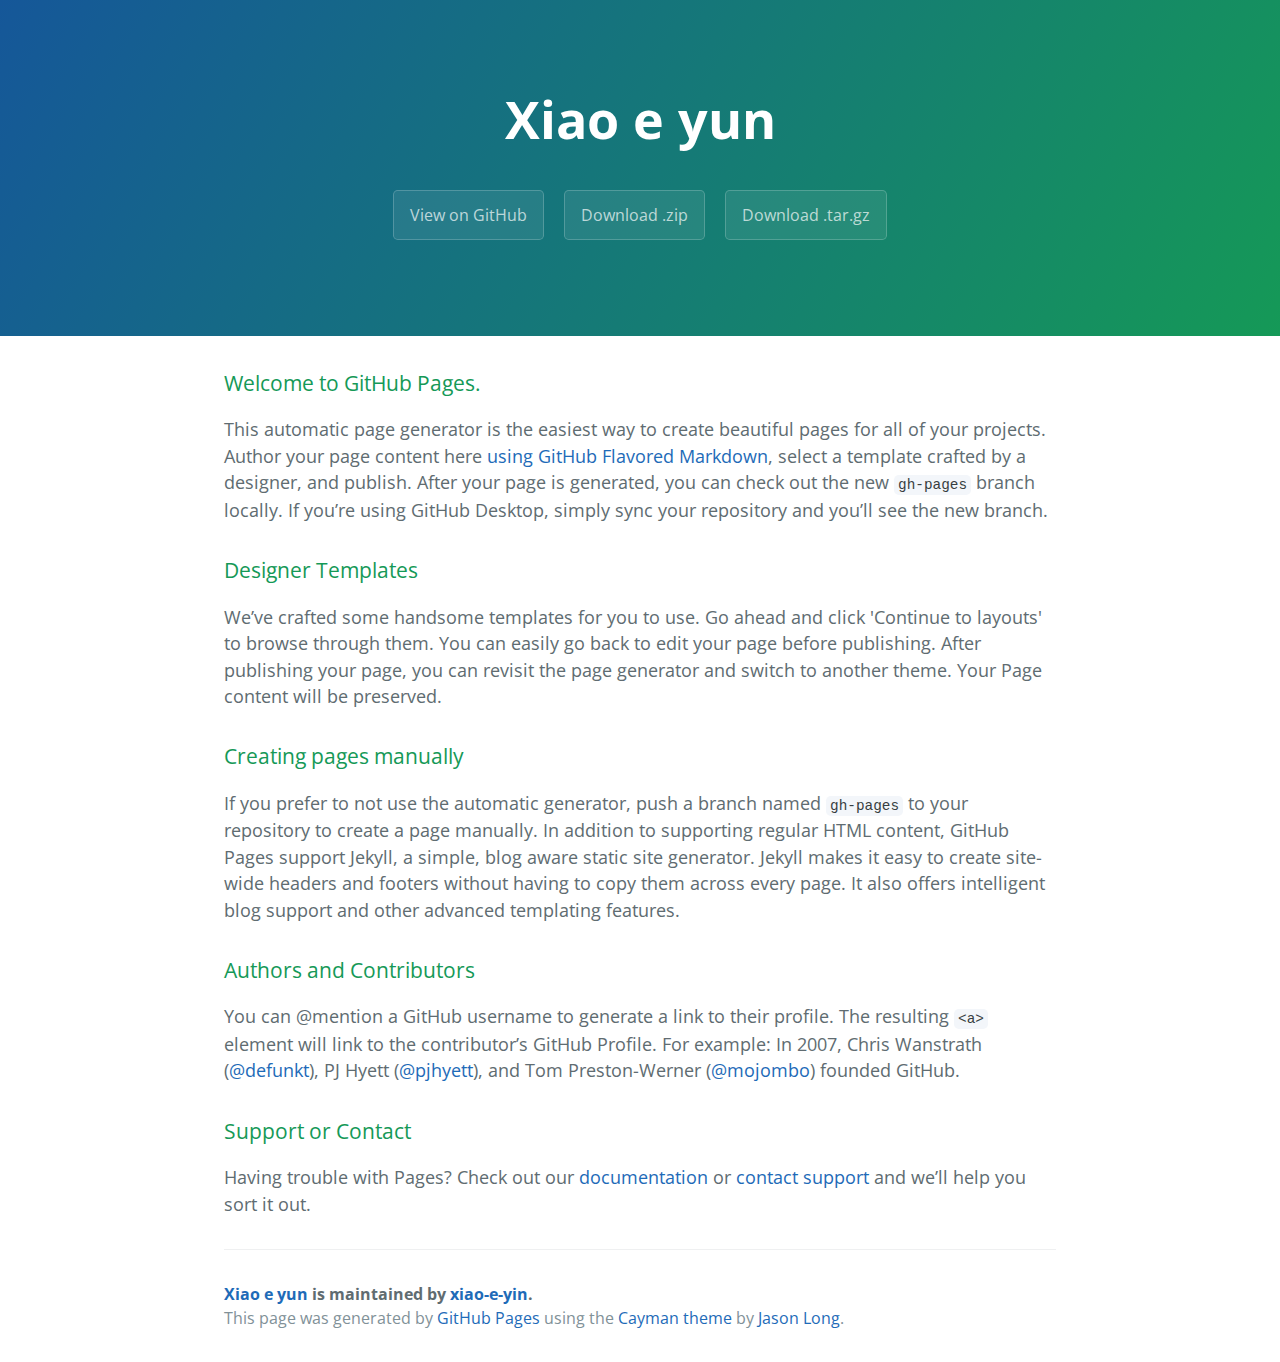
==== index.html @ 3297ed21 "Create master branch via GitHub" ====
<!DOCTYPE html>
<html lang="en-us">
  <head>
    <meta charset="UTF-8">
    <title>Xiao e yun by xiao-e-yin</title>
    <meta name="viewport" content="width=device-width, initial-scale=1">
    <link rel="stylesheet" type="text/css" href="stylesheets/normalize.css" media="screen">
    <link href='https://fonts.googleapis.com/css?family=Open+Sans:400,700' rel='stylesheet' type='text/css'>
    <link rel="stylesheet" type="text/css" href="stylesheets/stylesheet.css" media="screen">
    <link rel="stylesheet" type="text/css" href="stylesheets/github-light.css" media="screen">
  </head>
  <body>
    <section class="page-header">
      <h1 class="project-name">Xiao e yun</h1>
      <h2 class="project-tagline"></h2>
      <a href="https://github.com/xiao-e-yin/xiao_e_yun" class="btn">View on GitHub</a>
      <a href="https://github.com/xiao-e-yin/xiao_e_yun/zipball/master" class="btn">Download .zip</a>
      <a href="https://github.com/xiao-e-yin/xiao_e_yun/tarball/master" class="btn">Download .tar.gz</a>
    </section>

    <section class="main-content">
      <h3>
<a id="welcome-to-github-pages" class="anchor" href="#welcome-to-github-pages" aria-hidden="true"><span aria-hidden="true" class="octicon octicon-link"></span></a>Welcome to GitHub Pages.</h3>
<p>This automatic page generator is the easiest way to create beautiful pages for all of your projects. Author your page content here <a href="https://guides.github.com/features/mastering-markdown/">using GitHub Flavored Markdown</a>, select a template crafted by a designer, and publish. After your page is generated, you can check out the new <code>gh-pages</code> branch locally. If you’re using GitHub Desktop, simply sync your repository and you’ll see the new branch.</p>
<h3>
<a id="designer-templates" class="anchor" href="#designer-templates" aria-hidden="true"><span aria-hidden="true" class="octicon octicon-link"></span></a>Designer Templates</h3>
<p>We’ve crafted some handsome templates for you to use. Go ahead and click 'Continue to layouts' to browse through them. You can easily go back to edit your page before publishing. After publishing your page, you can revisit the page generator and switch to another theme. Your Page content will be preserved.</p>
<h3>
<a id="creating-pages-manually" class="anchor" href="#creating-pages-manually" aria-hidden="true"><span aria-hidden="true" class="octicon octicon-link"></span></a>Creating pages manually</h3>
<p>If you prefer to not use the automatic generator, push a branch named <code>gh-pages</code> to your repository to create a page manually. In addition to supporting regular HTML content, GitHub Pages support Jekyll, a simple, blog aware static site generator. Jekyll makes it easy to create site-wide headers and footers without having to copy them across every page. It also offers intelligent blog support and other advanced templating features.</p>
<h3>
<a id="authors-and-contributors" class="anchor" href="#authors-and-contributors" aria-hidden="true"><span aria-hidden="true" class="octicon octicon-link"></span></a>Authors and Contributors</h3>
<p>You can @mention a GitHub username to generate a link to their profile. The resulting <code>&lt;a&gt;</code> element will link to the contributor’s GitHub Profile. For example: In 2007, Chris Wanstrath (<a class="user-mention" data-hovercard-type="user" data-hovercard-url="/users/defunkt/hovercard" data-octo-click="hovercard-link-click" data-octo-dimensions="link_type:self" href="https://github.com/defunkt">@defunkt</a>), PJ Hyett (<a class="user-mention" data-hovercard-type="user" data-hovercard-url="/users/pjhyett/hovercard" data-octo-click="hovercard-link-click" data-octo-dimensions="link_type:self" href="https://github.com/pjhyett">@pjhyett</a>), and Tom Preston-Werner (<a class="user-mention" data-hovercard-type="user" data-hovercard-url="/users/mojombo/hovercard" data-octo-click="hovercard-link-click" data-octo-dimensions="link_type:self" href="https://github.com/mojombo">@mojombo</a>) founded GitHub.</p>
<h3>
<a id="support-or-contact" class="anchor" href="#support-or-contact" aria-hidden="true"><span aria-hidden="true" class="octicon octicon-link"></span></a>Support or Contact</h3>
<p>Having trouble with Pages? Check out our <a href="https://help.github.com/pages">documentation</a> or <a href="https://github.com/contact">contact support</a> and we’ll help you sort it out.</p>

      <footer class="site-footer">
        <span class="site-footer-owner"><a href="https://github.com/xiao-e-yin/xiao_e_yun">Xiao e yun</a> is maintained by <a href="https://github.com/xiao-e-yin">xiao-e-yin</a>.</span>

        <span class="site-footer-credits">This page was generated by <a href="https://pages.github.com">GitHub Pages</a> using the <a href="https://github.com/jasonlong/cayman-theme">Cayman theme</a> by <a href="https://twitter.com/jasonlong">Jason Long</a>.</span>
      </footer>

    </section>

  
  </body>
</html>
---- stylesheets/stylesheet.css ----
* {
  box-sizing: border-box; }

body {
  padding: 0;
  margin: 0;
  font-family: "Open Sans", "Helvetica Neue", Helvetica, Arial, sans-serif;
  font-size: 16px;
  line-height: 1.5;
  color: #606c71; }

a {
  color: #1e6bb8;
  text-decoration: none; }
  a:hover {
    text-decoration: underline; }

.btn {
  display: inline-block;
  margin-bottom: 1rem;
  color: rgba(255, 255, 255, 0.7);
  background-color: rgba(255, 255, 255, 0.08);
  border-color: rgba(255, 255, 255, 0.2);
  border-style: solid;
  border-width: 1px;
  border-radius: 0.3rem;
  transition: color 0.2s, background-color 0.2s, border-color 0.2s; }
  .btn + .btn {
    margin-left: 1rem; }

.btn:hover {
  color: rgba(255, 255, 255, 0.8);
  text-decoration: none;
  background-color: rgba(255, 255, 255, 0.2);
  border-color: rgba(255, 255, 255, 0.3); }

@media screen and (min-width: 64em) {
  .btn {
    padding: 0.75rem 1rem; } }

@media screen and (min-width: 42em) and (max-width: 64em) {
  .btn {
    padding: 0.6rem 0.9rem;
    font-size: 0.9rem; } }

@media screen and (max-width: 42em) {
  .btn {
    display: block;
    width: 100%;
    padding: 0.75rem;
    font-size: 0.9rem; }
    .btn + .btn {
      margin-top: 1rem;
      margin-left: 0; } }

.page-header {
  color: #fff;
  text-align: center;
  background-color: #159957;
  background-image: linear-gradient(120deg, #155799, #159957); }

@media screen and (min-width: 64em) {
  .page-header {
    padding: 5rem 6rem; } }

@media screen and (min-width: 42em) and (max-width: 64em) {
  .page-header {
    padding: 3rem 4rem; } }

@media screen and (max-width: 42em) {
  .page-header {
    padding: 2rem 1rem; } }

.project-name {
  margin-top: 0;
  margin-bottom: 0.1rem; }

@media screen and (min-width: 64em) {
  .project-name {
    font-size: 3.25rem; } }

@media screen and (min-width: 42em) and (max-width: 64em) {
  .project-name {
    font-size: 2.25rem; } }

@media screen and (max-width: 42em) {
  .project-name {
    font-size: 1.75rem; } }

.project-tagline {
  margin-bottom: 2rem;
  font-weight: normal;
  opacity: 0.7; }

@media screen and (min-width: 64em) {
  .project-tagline {
    font-size: 1.25rem; } }

@media screen and (min-width: 42em) and (max-width: 64em) {
  .project-tagline {
    font-size: 1.15rem; } }

@media screen and (max-width: 42em) {
  .project-tagline {
    font-size: 1rem; } }

.main-content :first-child {
  margin-top: 0; }
.main-content img {
  max-width: 100%; }
.main-content h1, .main-content h2, .main-content h3, .main-content h4, .main-content h5, .main-content h6 {
  margin-top: 2rem;
  margin-bottom: 1rem;
  font-weight: normal;
  color: #159957; }
.main-content p {
  margin-bottom: 1em; }
.main-content code {
  padding: 2px 4px;
  font-family: Consolas, "Liberation Mono", Menlo, Courier, monospace;
  font-size: 0.9rem;
  color: #383e41;
  background-color: #f3f6fa;
  border-radius: 0.3rem; }
.main-content pre {
  padding: 0.8rem;
  margin-top: 0;
  margin-bottom: 1rem;
  font: 1rem Consolas, "Liberation Mono", Menlo, Courier, monospace;
  color: #567482;
  word-wrap: normal;
  background-color: #f3f6fa;
  border: solid 1px #dce6f0;
  border-radius: 0.3rem; }
  .main-content pre > code {
    padding: 0;
    margin: 0;
    font-size: 0.9rem;
    color: #567482;
    word-break: normal;
    white-space: pre;
    background: transparent;
    border: 0; }
.main-content .highlight {
  margin-bottom: 1rem; }
  .main-content .highlight pre {
    margin-bottom: 0;
    word-break: normal; }
.main-content .highlight pre, .main-content pre {
  padding: 0.8rem;
  overflow: auto;
  font-size: 0.9rem;
  line-height: 1.45;
  border-radius: 0.3rem; }
.main-content pre code, .main-content pre tt {
  display: inline;
  max-width: initial;
  padding: 0;
  margin: 0;
  overflow: initial;
  line-height: inherit;
  word-wrap: normal;
  background-color: transparent;
  border: 0; }
  .main-content pre code:before, .main-content pre code:after, .main-content pre tt:before, .main-content pre tt:after {
    content: normal; }
.main-content ul, .main-content ol {
  margin-top: 0; }
.main-content blockquote {
  padding: 0 1rem;
  margin-left: 0;
  color: #819198;
  border-left: 0.3rem solid #dce6f0; }
  .main-content blockquote > :first-child {
    margin-top: 0; }
  .main-content blockquote > :last-child {
    margin-bottom: 0; }
.main-content table {
  display: block;
  width: 100%;
  overflow: auto;
  word-break: normal;
  word-break: keep-all; }
  .main-content table th {
    font-weight: bold; }
  .main-content table th, .main-content table td {
    padding: 0.5rem 1rem;
    border: 1px solid #e9ebec; }
.main-content dl {
  padding: 0; }
  .main-content dl dt {
    padding: 0;
    margin-top: 1rem;
    font-size: 1rem;
    font-weight: bold; }
  .main-content dl dd {
    padding: 0;
    margin-bottom: 1rem; }
.main-content hr {
  height: 2px;
  padding: 0;
  margin: 1rem 0;
  background-color: #eff0f1;
  border: 0; }

@media screen and (min-width: 64em) {
  .main-content {
    max-width: 64rem;
    padding: 2rem 6rem;
    margin: 0 auto;
    font-size: 1.1rem; } }

@media screen and (min-width: 42em) and (max-width: 64em) {
  .main-content {
    padding: 2rem 4rem;
    font-size: 1.1rem; } }

@media screen and (max-width: 42em) {
  .main-content {
    padding: 2rem 1rem;
    font-size: 1rem; } }

.site-footer {
  padding-top: 2rem;
  margin-top: 2rem;
  border-top: solid 1px #eff0f1; }

.site-footer-owner {
  display: block;
  font-weight: bold; }

.site-footer-credits {
  color: #819198; }

@media screen and (min-width: 64em) {
  .site-footer {
    font-size: 1rem; } }

@media screen and (min-width: 42em) and (max-width: 64em) {
  .site-footer {
    font-size: 1rem; } }

@media screen and (max-width: 42em) {
  .site-footer {
    font-size: 0.9rem; } }
---- stylesheets/github-light.css ----
/*!
 * GitHub Light v0.4.1
 * Copyright (c) 2012 - 2017 GitHub, Inc.
 * Licensed under MIT (https://github.com/primer/github-syntax-theme-generator/blob/master/LICENSE)
 */

.pl-c /* comment, punctuation.definition.comment, string.comment */ {
  color: #6a737d;
}

.pl-c1 /* constant, entity.name.constant, variable.other.constant, variable.language, support, meta.property-name, support.constant, support.variable, meta.module-reference, markup.raw, meta.diff.header, meta.output */,
.pl-s .pl-v /* string variable */ {
  color: #005cc5;
}

.pl-e /* entity */,
.pl-en /* entity.name */ {
  color: #6f42c1;
}

.pl-smi /* variable.parameter.function, storage.modifier.package, storage.modifier.import, storage.type.java, variable.other */,
.pl-s .pl-s1 /* string source */ {
  color: #24292e;
}

.pl-ent /* entity.name.tag, markup.quote */ {
  color: #22863a;
}

.pl-k /* keyword, storage, storage.type */ {
  color: #d73a49;
}

.pl-s /* string */,
.pl-pds /* punctuation.definition.string, source.regexp, string.regexp.character-class */,
.pl-s .pl-pse .pl-s1 /* string punctuation.section.embedded source */,
.pl-sr /* string.regexp */,
.pl-sr .pl-cce /* string.regexp constant.character.escape */,
.pl-sr .pl-sre /* string.regexp source.ruby.embedded */,
.pl-sr .pl-sra /* string.regexp string.regexp.arbitrary-repitition */ {
  color: #032f62;
}

.pl-v /* variable */,
.pl-smw /* sublimelinter.mark.warning */ {
  color: #e36209;
}

.pl-bu /* invalid.broken, invalid.deprecated, invalid.unimplemented, message.error, brackethighlighter.unmatched, sublimelinter.mark.error */ {
  color: #b31d28;
}

.pl-ii /* invalid.illegal */ {
  color: #fafbfc;
  background-color: #b31d28;
}

.pl-c2 /* carriage-return */ {
  color: #fafbfc;
  background-color: #d73a49;
}

.pl-c2::before /* carriage-return */ {
  content: "^M";
}

.pl-sr .pl-cce /* string.regexp constant.character.escape */ {
  font-weight: bold;
  color: #22863a;
}

.pl-ml /* markup.list */ {
  color: #735c0f;
}

.pl-mh /* markup.heading */,
.pl-mh .pl-en /* markup.heading entity.name */,
.pl-ms /* meta.separator */ {
  font-weight: bold;
  color: #005cc5;
}

.pl-mi /* markup.italic */ {
  font-style: italic;
  color: #24292e;
}

.pl-mb /* markup.bold */ {
  font-weight: bold;
  color: #24292e;
}

.pl-md /* markup.deleted, meta.diff.header.from-file, punctuation.definition.deleted */ {
  color: #b31d28;
  background-color: #ffeef0;
}

.pl-mi1 /* markup.inserted, meta.diff.header.to-file, punctuation.definition.inserted */ {
  color: #22863a;
  background-color: #f0fff4;
}

.pl-mc /* markup.changed, punctuation.definition.changed */ {
  color: #e36209;
  background-color: #ffebda;
}

.pl-mi2 /* markup.ignored, markup.untracked */ {
  color: #f6f8fa;
  background-color: #005cc5;
}

.pl-mdr /* meta.diff.range */ {
  font-weight: bold;
  color: #6f42c1;
}

.pl-ba /* brackethighlighter.tag, brackethighlighter.curly, brackethighlighter.round, brackethighlighter.square, brackethighlighter.angle, brackethighlighter.quote */ {
  color: #586069;
}

.pl-sg /* sublimelinter.gutter-mark */ {
  color: #959da5;
}

.pl-corl /* constant.other.reference.link, string.other.link */ {
  text-decoration: underline;
  color: #032f62;
}
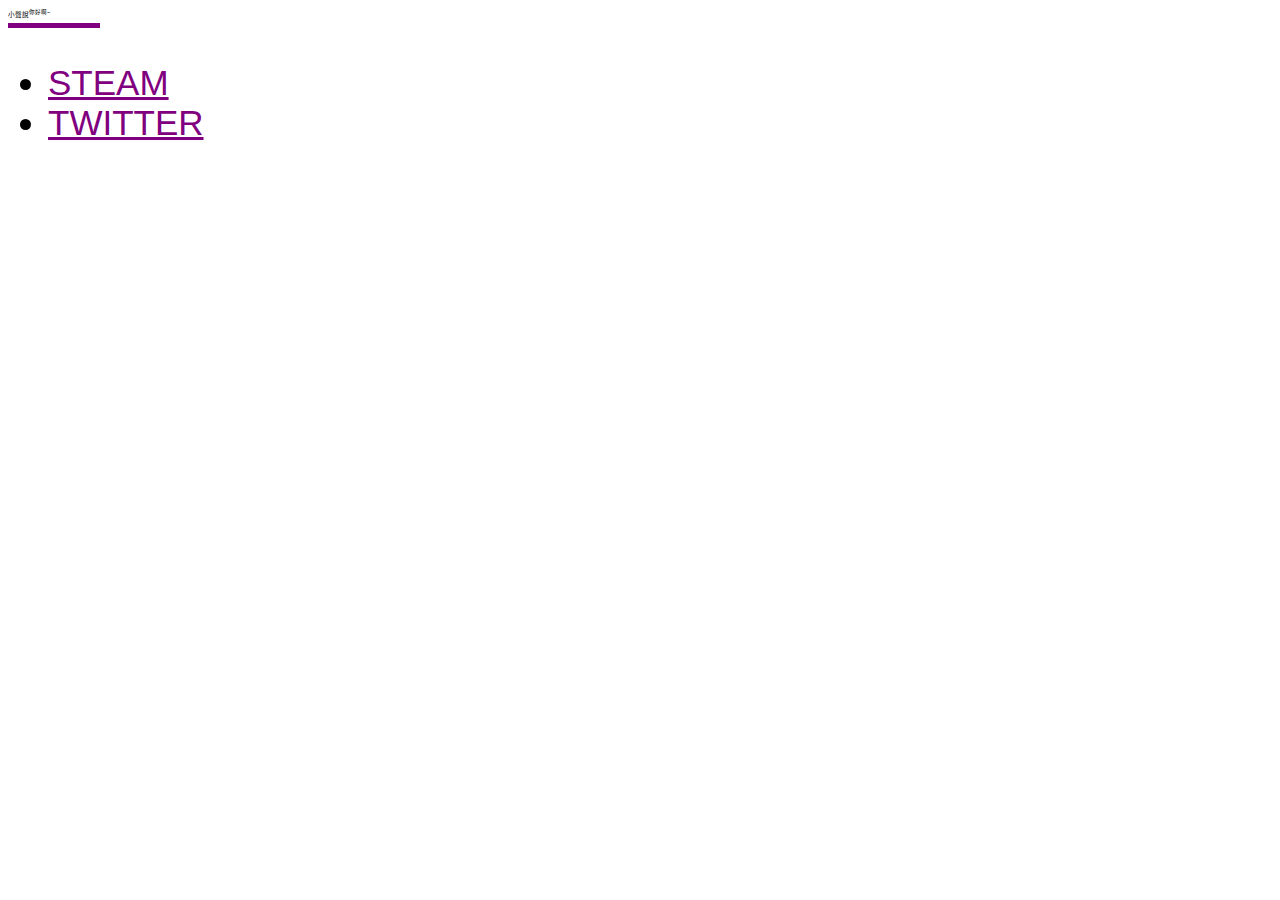
==== commit 8cbe4b87: "awa" ====
--- a/index.html
+++ b/index.html
@@ -1,48 +1,19 @@
 <!DOCTYPE html>
-<html lang="en-us">
+<html lang="zh-TW">
   <head>
     <meta charset="UTF-8">
-    <title>Xiao e yun by xiao-e-yin</title>
+    <title>悪運的家</title>
     <meta name="viewport" content="width=device-width, initial-scale=1">
-    <link rel="stylesheet" type="text/css" href="stylesheets/normalize.css" media="screen">
-    <link href='https://fonts.googleapis.com/css?family=Open+Sans:400,700' rel='stylesheet' type='text/css'>
-    <link rel="stylesheet" type="text/css" href="stylesheets/stylesheet.css" media="screen">
-    <link rel="stylesheet" type="text/css" href="stylesheets/github-light.css" media="screen">
+    <link rel="stylesheet" type="text/css" href="stylesheets/page.css" media="screen">
+    <link rel="fluid-icon" href="image/logo.ico" title="xiao_e_yun">
   </head>
-  <body>
-    <section class="page-header">
-      <h1 class="project-name">Xiao e yun</h1>
-      <h2 class="project-tagline"></h2>
-      <a href="https://github.com/xiao-e-yin/xiao_e_yun" class="btn">View on GitHub</a>
-      <a href="https://github.com/xiao-e-yin/xiao_e_yun/zipball/master" class="btn">Download .zip</a>
-      <a href="https://github.com/xiao-e-yin/xiao_e_yun/tarball/master" class="btn">Download .tar.gz</a>
-    </section>
-
-    <section class="main-content">
-      <h3>
-<a id="welcome-to-github-pages" class="anchor" href="#welcome-to-github-pages" aria-hidden="true"><span aria-hidden="true" class="octicon octicon-link"></span></a>Welcome to GitHub Pages.</h3>
-<p>This automatic page generator is the easiest way to create beautiful pages for all of your projects. Author your page content here <a href="https://guides.github.com/features/mastering-markdown/">using GitHub Flavored Markdown</a>, select a template crafted by a designer, and publish. After your page is generated, you can check out the new <code>gh-pages</code> branch locally. If you’re using GitHub Desktop, simply sync your repository and you’ll see the new branch.</p>
-<h3>
-<a id="designer-templates" class="anchor" href="#designer-templates" aria-hidden="true"><span aria-hidden="true" class="octicon octicon-link"></span></a>Designer Templates</h3>
-<p>We’ve crafted some handsome templates for you to use. Go ahead and click 'Continue to layouts' to browse through them. You can easily go back to edit your page before publishing. After publishing your page, you can revisit the page generator and switch to another theme. Your Page content will be preserved.</p>
-<h3>
-<a id="creating-pages-manually" class="anchor" href="#creating-pages-manually" aria-hidden="true"><span aria-hidden="true" class="octicon octicon-link"></span></a>Creating pages manually</h3>
-<p>If you prefer to not use the automatic generator, push a branch named <code>gh-pages</code> to your repository to create a page manually. In addition to supporting regular HTML content, GitHub Pages support Jekyll, a simple, blog aware static site generator. Jekyll makes it easy to create site-wide headers and footers without having to copy them across every page. It also offers intelligent blog support and other advanced templating features.</p>
-<h3>
-<a id="authors-and-contributors" class="anchor" href="#authors-and-contributors" aria-hidden="true"><span aria-hidden="true" class="octicon octicon-link"></span></a>Authors and Contributors</h3>
-<p>You can @mention a GitHub username to generate a link to their profile. The resulting <code>&lt;a&gt;</code> element will link to the contributor’s GitHub Profile. For example: In 2007, Chris Wanstrath (<a class="user-mention" data-hovercard-type="user" data-hovercard-url="/users/defunkt/hovercard" data-octo-click="hovercard-link-click" data-octo-dimensions="link_type:self" href="https://github.com/defunkt">@defunkt</a>), PJ Hyett (<a class="user-mention" data-hovercard-type="user" data-hovercard-url="/users/pjhyett/hovercard" data-octo-click="hovercard-link-click" data-octo-dimensions="link_type:self" href="https://github.com/pjhyett">@pjhyett</a>), and Tom Preston-Werner (<a class="user-mention" data-hovercard-type="user" data-hovercard-url="/users/mojombo/hovercard" data-octo-click="hovercard-link-click" data-octo-dimensions="link_type:self" href="https://github.com/mojombo">@mojombo</a>) founded GitHub.</p>
-<h3>
-<a id="support-or-contact" class="anchor" href="#support-or-contact" aria-hidden="true"><span aria-hidden="true" class="octicon octicon-link"></span></a>Support or Contact</h3>
-<p>Having trouble with Pages? Check out our <a href="https://help.github.com/pages">documentation</a> or <a href="https://github.com/contact">contact support</a> and we’ll help you sort it out.</p>
-
-      <footer class="site-footer">
-        <span class="site-footer-owner"><a href="https://github.com/xiao-e-yin/xiao_e_yun">Xiao e yun</a> is maintained by <a href="https://github.com/xiao-e-yin">xiao-e-yin</a>.</span>
-
-        <span class="site-footer-credits">This page was generated by <a href="https://pages.github.com">GitHub Pages</a> using the <a href="https://github.com/jasonlong/cayman-theme">Cayman theme</a> by <a href="https://twitter.com/jasonlong">Jason Long</a>.</span>
-      </footer>
-
-    </section>
-
   
-  </body>
-</html>
+<body>
+ <div class="歡迎" style;font-size:15px>小聲說<sup>你好啊~</sup>
+ <hr size=5 color=#800080 width=90 align=left ></div>
+ <div class="其他網站"><ul style=font-size:35px;color:>
+  <li><a href="https://steamcommunity.com/id/QAZXSW517/">STEAM</a>
+  <li><a href="https://twitter.com/qazxsw517">TWITTER</a>
+  <ul/></div>
+ </body>
+</html>--- a/stylesheets/page.css
+++ b/stylesheets/page.css
@@ -0,0 +1,3 @@
+﻿div{font-size:5pt;
+ font-family:"內海字體","Arial"}
+a{color:#800080}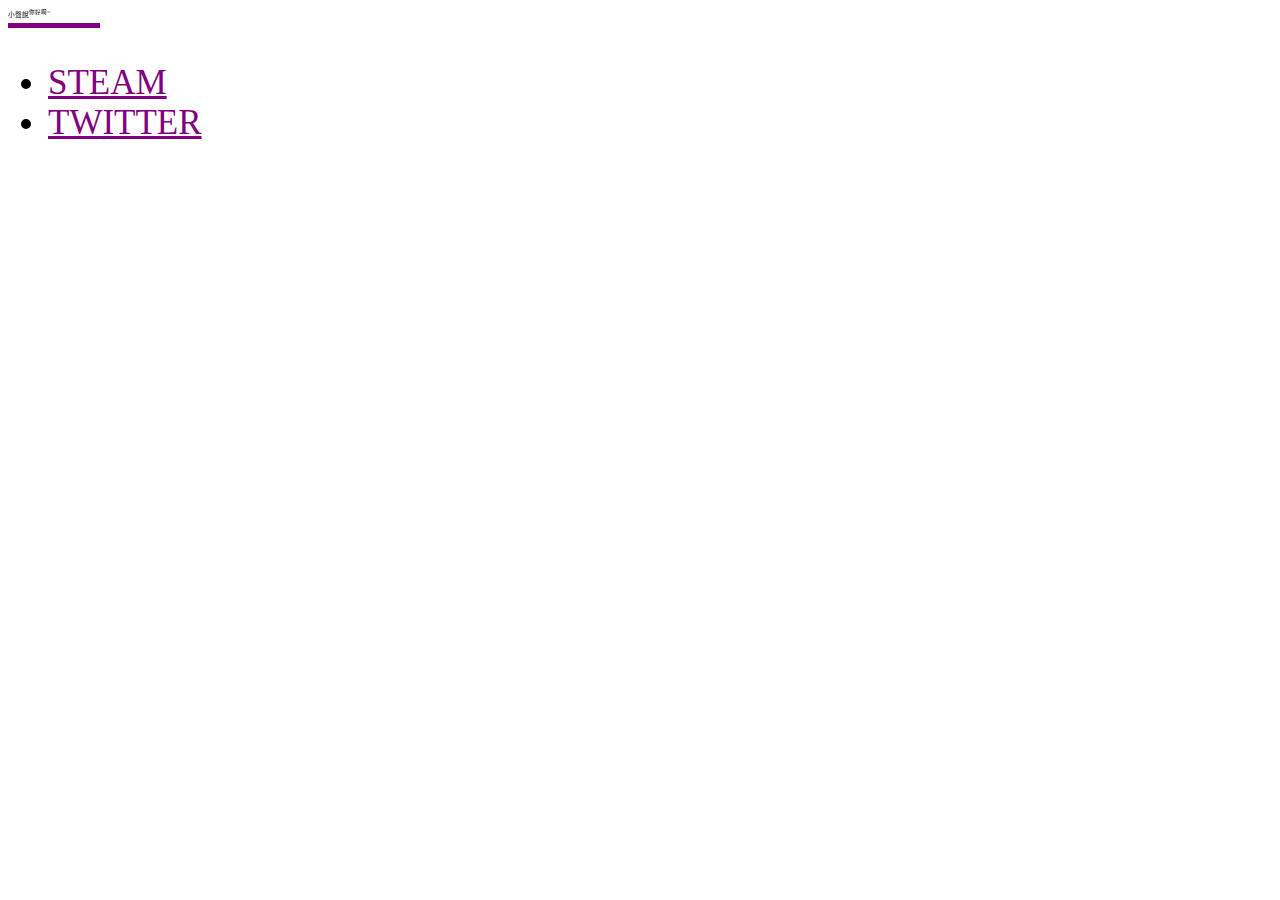
==== commit c4f71d3f: "awa" ====
--- a/index.html
+++ b/index.html
@@ -9,11 +9,11 @@
   </head>
   
 <body>
- <div class="歡迎" style;font-size:15px>小聲說<sup>你好啊~</sup>
+ <div class="wecome" style;font-size:15px>小聲說<sup>你好啊~</sup>
  <hr size=5 color=#800080 width=90 align=left ></div>
- <div class="其他網站"><ul style=font-size:35px;color:>
-  <li><a href="https://steamcommunity.com/id/QAZXSW517/">STEAM</a>
-  <li><a href="https://twitter.com/qazxsw517">TWITTER</a>
+ <div class="web_link"><ul style=font-size:35px;color:>
+  <li class=steam><a href="https://steamcommunity.com/id/QAZXSW517/">STEAM</a>
+  <li class=twitter><a href="https://twitter.com/qazxsw517">TWITTER</a>
   <ul/></div>
  </body>
 </html>--- a/stylesheets/page.css
+++ b/stylesheets/page.css
@@ -1,3 +1,7 @@
 ﻿div{font-size:5pt;
- font-family:"內海字體","Arial"}
-a{color:#800080}+ font-family:"內海字體","微軟正黑體","Arial"
+ font-color:#000;
+ color:#000;
+} 
+a{color:#800080}
+a:hover{color:#fff}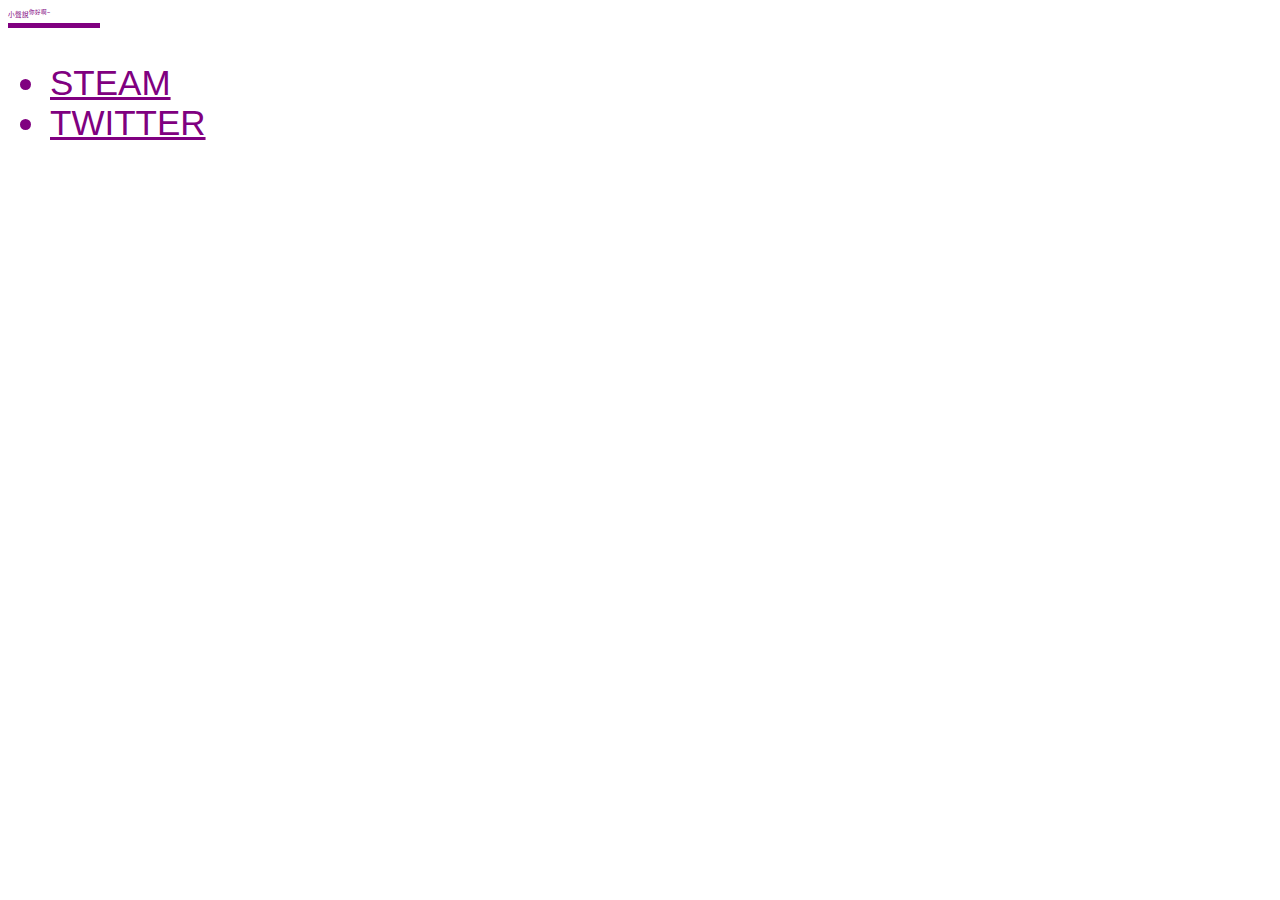
==== commit d30c937d: "awa" ====
--- a/index.html
+++ b/index.html
@@ -5,7 +5,7 @@
     <title>悪運的家</title>
     <meta name="viewport" content="width=device-width, initial-scale=1">
     <link rel="stylesheet" type="text/css" href="stylesheets/page.css" media="screen">
-    <link rel="fluid-icon" href="image/logo.ico" title="xiao_e_yun">
+    <link rel="fluid-icon" href="image/logo.ico">
   </head>
   
 <body>
--- a/stylesheets/page.css
+++ b/stylesheets/page.css
@@ -1,7 +1,9 @@
 ﻿div{font-size:5pt;
- font-family:"內海字體","微軟正黑體","Arial"
- font-color:#000;
- color:#000;
+ font-family:"內海字體","微軟正黑體","Arial";
+ font-color:#800080;
+ color:#800080;
 } 
-a{color:#800080}
+a{
+padding:2px;
+color:#800080}
 a:hover{color:#fff}